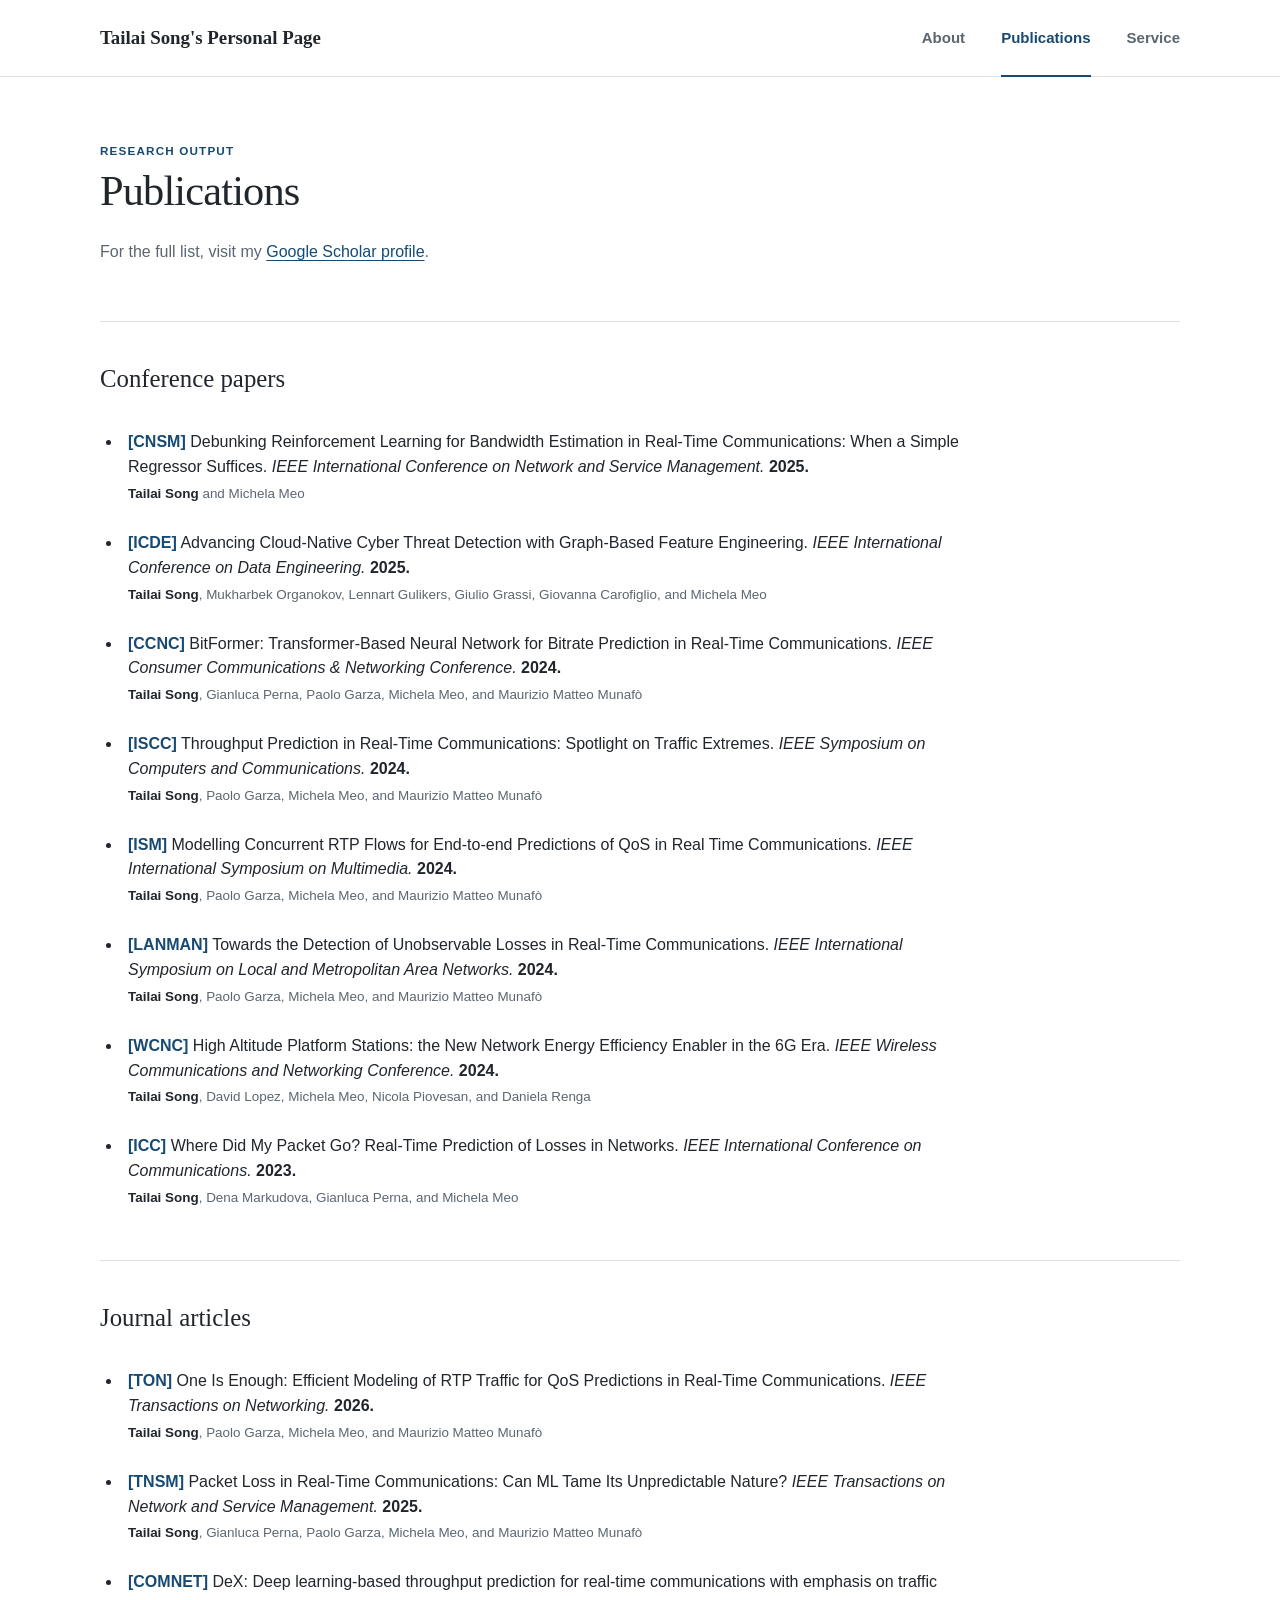
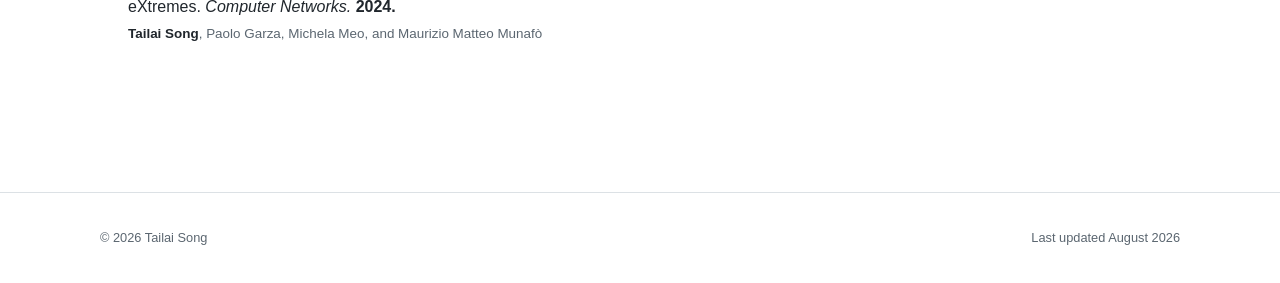
==== publications.html @ ad00099d "first commit" ====
<!doctype html>
<html lang="en">
  <head>
    <meta charset="UTF-8" />
    <meta name="viewport" content="width=device-width, initial-scale=1.0" />
    <meta
      name="description"
      content="Publications by Tailai Song, Assistant Professor at City University of Hong Kong (Dongguan)."
    />
    <title>Publications | Tailai Song</title>
    <link rel="stylesheet" href="styles.css" />
    <script src="script.js" defer></script>
  </head>
  <body>
    <a class="skip-link" href="#main-content">Skip to main content</a>

    <header class="site-header">
      <div class="header-inner">
        <a class="site-name" href="index.html">Tailai Song's Personal Page</a>
        <nav aria-label="Main navigation">
          <a href="index.html">About</a>
          <a class="active" href="publications.html" aria-current="page">Publications</a>
          <a href="service.html">Service</a>
        </nav>
      </div>
    </header>

    <main id="main-content" class="container page-content">
      <header class="page-heading publications-heading">
        <p class="section-kicker">Research output</p>
        <h1>Publications</h1>
        <p>
          For the full list, visit my
          <a href="https://scholar.google.com/citations?user=XACF17oAAAAJ">Google Scholar profile</a>.
        </p>
      </header>

      <section class="publication-category" aria-labelledby="conference-heading">
        <h2 id="conference-heading">Conference papers</h2>
        <ul class="compact-publication-list">
          <li>
            <article>
              <p class="publication-citation">
                <strong class="venue-acronym">[CNSM]</strong>
                Debunking Reinforcement Learning for Bandwidth Estimation in
                Real-Time Communications: When a Simple Regressor Suffices.
                <span class="venue-name"
                  >IEEE International Conference on Network and Service
                  Management.</span
                >
                <span class="publication-year-label">2025.</span>
              </p>
              <p class="publication-authors">
                <strong>Tailai Song</strong> and Michela Meo
              </p>
            </article>
          </li>
          <li>
            <article>
              <p class="publication-citation">
                <strong class="venue-acronym">[ICDE]</strong>
                Advancing Cloud-Native Cyber Threat Detection with Graph-Based
                Feature Engineering.
                <span class="venue-name"
                  >IEEE International Conference on Data Engineering.</span
                >
                <span class="publication-year-label">2025.</span>
              </p>
              <p class="publication-authors">
                <strong>Tailai Song</strong>, Mukharbek Organokov, Lennart
                Gulikers, Giulio Grassi, Giovanna Carofiglio, and Michela Meo
              </p>
            </article>
          </li>
          <li>
            <article>
              <p class="publication-citation">
                <strong class="venue-acronym">[CCNC]</strong>
                BitFormer: Transformer-Based Neural Network for Bitrate
                Prediction in Real-Time Communications.
                <span class="venue-name"
                  >IEEE Consumer Communications &amp; Networking
                  Conference.</span
                >
                <span class="publication-year-label">2024.</span>
              </p>
              <p class="publication-authors">
                <strong>Tailai Song</strong>, Gianluca Perna, Paolo Garza,
                Michela Meo, and Maurizio Matteo Munafò
              </p>
            </article>
          </li>
          <li>
            <article>
              <p class="publication-citation">
                <strong class="venue-acronym">[ISCC]</strong>
                Throughput Prediction in Real-Time Communications: Spotlight on
                Traffic Extremes.
                <span class="venue-name"
                  >IEEE Symposium on Computers and Communications.</span
                >
                <span class="publication-year-label">2024.</span>
              </p>
              <p class="publication-authors">
                <strong>Tailai Song</strong>, Paolo Garza, Michela Meo, and
                Maurizio Matteo Munafò
              </p>
            </article>
          </li>
          <li>
            <article>
              <p class="publication-citation">
                <strong class="venue-acronym">[ISM]</strong>
                Modelling Concurrent RTP Flows for End-to-end Predictions of
                QoS in Real Time Communications.
                <span class="venue-name"
                  >IEEE International Symposium on Multimedia.</span
                >
                <span class="publication-year-label">2024.</span>
              </p>
              <p class="publication-authors">
                <strong>Tailai Song</strong>, Paolo Garza, Michela Meo, and
                Maurizio Matteo Munafò
              </p>
            </article>
          </li>
          <li>
            <article>
              <p class="publication-citation">
                <strong class="venue-acronym">[LANMAN]</strong>
                Towards the Detection of Unobservable Losses in Real-Time
                Communications.
                <span class="venue-name"
                  >IEEE International Symposium on Local and Metropolitan Area
                  Networks.</span
                >
                <span class="publication-year-label">2024.</span>
              </p>
              <p class="publication-authors">
                <strong>Tailai Song</strong>, Paolo Garza, Michela Meo, and
                Maurizio Matteo Munafò
              </p>
            </article>
          </li>
          <li>
            <article>
              <p class="publication-citation">
                <strong class="venue-acronym">[WCNC]</strong>
                High Altitude Platform Stations: the New Network Energy
                Efficiency Enabler in the 6G Era.
                <span class="venue-name"
                  >IEEE Wireless Communications and Networking Conference.</span
                >
                <span class="publication-year-label">2024.</span>
              </p>
              <p class="publication-authors">
                <strong>Tailai Song</strong>, David Lopez, Michela Meo, Nicola
                Piovesan, and Daniela Renga
              </p>
            </article>
          </li>
          <li>
            <article>
              <p class="publication-citation">
                <strong class="venue-acronym">[ICC]</strong>
                Where Did My Packet Go? Real-Time Prediction of Losses in
                Networks.
                <span class="venue-name"
                  >IEEE International Conference on Communications.</span
                >
                <span class="publication-year-label">2023.</span>
              </p>
              <p class="publication-authors">
                <strong>Tailai Song</strong>, Dena Markudova, Gianluca Perna,
                and Michela Meo
              </p>
            </article>
          </li>
        </ul>
      </section>

      <section class="publication-category" aria-labelledby="journal-heading">
        <h2 id="journal-heading">Journal articles</h2>
        <ul class="compact-publication-list">
          <li>
            <article>
              <p class="publication-citation">
                <strong class="venue-acronym">[TON]</strong>
                One Is Enough: Efficient Modeling of RTP Traffic for QoS
                Predictions in Real-Time Communications.
                <span class="venue-name">IEEE Transactions on Networking.</span>
                <span class="publication-year-label">2026.</span>
              </p>
              <p class="publication-authors">
                <strong>Tailai Song</strong>, Paolo Garza, Michela Meo, and
                Maurizio Matteo Munafò
              </p>
            </article>
          </li>
          <li>
            <article>
              <p class="publication-citation">
                <strong class="venue-acronym">[TNSM]</strong>
                Packet Loss in Real-Time Communications: Can ML Tame Its
                Unpredictable Nature?
                <span class="venue-name"
                  >IEEE Transactions on Network and Service Management.</span
                >
                <span class="publication-year-label">2025.</span>
              </p>
              <p class="publication-authors">
                <strong>Tailai Song</strong>, Gianluca Perna, Paolo Garza,
                Michela Meo, and Maurizio Matteo Munafò
              </p>
            </article>
          </li>
          <li>
            <article>
              <p class="publication-citation">
                <strong class="venue-acronym">[COMNET]</strong>
                DeX: Deep learning-based throughput prediction for real-time
                communications with emphasis on traffic eXtremes.
                <span class="venue-name">Computer Networks.</span>
                <span class="publication-year-label">2024.</span>
              </p>
              <p class="publication-authors">
                <strong>Tailai Song</strong>, Paolo Garza, Michela Meo, and
                Maurizio Matteo Munafò
              </p>
            </article>
          </li>
        </ul>
      </section>
    </main>

    <footer class="site-footer">
      <div class="container footer-inner">
        <p>© <span data-current-year>2026</span> Tailai Song</p>
        <p>Last updated August 2026</p>
      </div>
    </footer>
  </body>
</html>
---- styles.css ----
:root {
  --background: #ffffff;
  --surface: #f5f7f8;
  --text: #20262c;
  --muted: #5b6670;
  --border: #dce1e5;
  --accent: #174a73;
  --accent-dark: #0f3554;
  --content-width: 1080px;
  --serif: Georgia, "Times New Roman", serif;
  --sans: -apple-system, BlinkMacSystemFont, "Segoe UI", Helvetica, Arial, sans-serif;
}

* {
  box-sizing: border-box;
}

html {
  scroll-behavior: smooth;
}

body {
  min-height: 100vh;
  margin: 0;
  background: var(--background);
  color: var(--text);
  font-family: var(--sans);
  font-size: 16px;
  line-height: 1.7;
}

a {
  color: var(--accent);
  text-decoration-thickness: 1px;
  text-underline-offset: 0.18em;
}

a:hover {
  color: var(--accent-dark);
}

p,
h1,
h2,
h3 {
  margin-top: 0;
}

.container,
.header-inner {
  width: min(calc(100% - 48px), var(--content-width));
  margin-inline: auto;
}

.skip-link {
  position: fixed;
  z-index: 10;
  top: 0.75rem;
  left: 0.75rem;
  padding: 0.6rem 0.9rem;
  background: var(--accent);
  color: #fff;
  transform: translateY(-150%);
}

.skip-link:focus {
  transform: translateY(0);
}

.site-header {
  border-bottom: 1px solid var(--border);
  background: var(--background);
}

.header-inner {
  display: flex;
  min-height: 76px;
  align-items: center;
  justify-content: space-between;
  gap: 2rem;
}

.site-name {
  color: var(--text);
  font-family: var(--serif);
  font-size: 1.18rem;
  font-weight: 700;
  text-decoration: none;
  white-space: nowrap;
}

nav {
  display: flex;
  align-self: stretch;
  gap: 2.25rem;
}

nav a {
  position: relative;
  display: flex;
  align-items: center;
  color: var(--muted);
  font-size: 0.94rem;
  font-weight: 600;
  text-decoration: none;
}

nav a:hover,
nav a.active {
  color: var(--accent);
}

nav a.active::after {
  position: absolute;
  right: 0;
  bottom: -1px;
  left: 0;
  height: 2px;
  content: "";
  background: var(--accent);
}

.profile {
  display: grid;
  padding-top: 64px;
  padding-bottom: 88px;
  grid-template-columns: 240px minmax(0, 1fr);
  gap: clamp(48px, 8vw, 100px);
}

.profile-sidebar {
  font-size: 0.9rem;
}

.profile-photo {
  display: block;
  width: 190px;
  max-width: 100%;
  height: auto;
  aspect-ratio: 721 / 824;
  margin-bottom: 1.5rem;
  border: 1px solid var(--border);
  background: var(--surface);
  object-fit: contain;
}

.profile-sidebar h1 {
  margin-bottom: 0.2rem;
  font-family: var(--serif);
  font-size: 1.2rem;
  line-height: 1.25;
  white-space: nowrap;
}

.position {
  margin-bottom: 0;
  color: var(--accent);
  font-weight: 600;
}

.affiliation {
  margin-bottom: 1.5rem;
  color: var(--muted);
}

.contact-list {
  display: flex;
  padding-top: 1.25rem;
  border-top: 1px solid var(--border);
  color: var(--muted);
  font-style: normal;
  flex-direction: column;
}

.contact-list a {
  margin-bottom: 0.4rem;
  overflow-wrap: anywhere;
}

.profile-links {
  display: flex;
  margin-top: 1.4rem;
  padding-top: 1.25rem;
  border-top: 1px solid var(--border);
  flex-direction: column;
  align-items: flex-start;
  gap: 0.45rem;
}

.profile-content {
  max-width: 710px;
}

.content-section {
  margin-bottom: 4rem;
}

.section-kicker {
  margin-bottom: 0.35rem;
  color: var(--accent);
  font-size: 0.73rem;
  font-weight: 700;
  letter-spacing: 0.1em;
  text-transform: uppercase;
}

.content-section h2,
.page-heading h1 {
  margin-bottom: 1.3rem;
  font-family: var(--serif);
  font-size: clamp(2rem, 4vw, 2.65rem);
  font-weight: 400;
  letter-spacing: -0.02em;
  line-height: 1.2;
}

.lead {
  font-family: var(--serif);
  font-size: 1.25rem;
  line-height: 1.65;
}

.news-list {
  margin: 0;
  padding: 0;
  border-top: 1px solid var(--border);
  list-style: none;
}

.news-list li {
  display: grid;
  padding: 1.15rem 0;
  border-bottom: 1px solid var(--border);
  grid-template-columns: 105px 1fr;
  gap: 1.5rem;
}

.news-list time {
  color: var(--muted);
  font-size: 0.82rem;
  font-weight: 600;
}

.news-list p {
  margin: 0;
}

.student-note {
  margin-bottom: 4rem;
  padding: 1.5rem 1.75rem;
  border-left: 3px solid var(--accent);
  background: var(--surface);
}

.student-note h2 {
  margin-bottom: 0.5rem;
  font-family: var(--serif);
  font-size: 1.25rem;
}

.student-note p {
  margin-bottom: 0;
  color: var(--muted);
}

.opening-note h2 {
  font-family: var(--sans);
  font-size: 1.15rem;
  font-weight: 700;
}

.page-content {
  min-height: calc(100vh - 210px);
  padding-top: 64px;
  padding-bottom: 96px;
}

.page-heading {
  max-width: 710px;
  margin-bottom: 4.5rem;
}

.page-heading p:last-child {
  color: var(--muted);
}

.publications-heading {
  margin-bottom: 3.5rem;
}

.publication-category {
  padding: 2.25rem 0 3.25rem;
  border-top: 1px solid var(--border);
}

.publication-category > h2 {
  margin-bottom: 1.75rem;
  font-family: var(--serif);
  font-size: 1.55rem;
  font-weight: 400;
}

.compact-publication-list {
  max-width: 880px;
  margin: 0;
  padding-left: 1.35rem;
}

.compact-publication-list li {
  margin-bottom: 1.55rem;
  padding-left: 0.4rem;
}

.compact-publication-list li:last-child {
  margin-bottom: 0;
}

.publication-citation {
  margin-bottom: 0.25rem;
  line-height: 1.55;
}

.venue-acronym {
  color: var(--accent);
}

.venue-name {
  font-style: italic;
}

.publication-authors {
  margin: 0;
  color: var(--muted);
  font-size: 0.84rem;
  line-height: 1.5;
}

.publication-authors strong {
  color: var(--text);
}

.recruiting-page {
  min-height: calc(100vh - 166px);
  padding-top: 42px;
  padding-bottom: 96px;
}

.back-link {
  margin-bottom: 3.5rem;
  font-size: 0.88rem;
}

.recruiting-content {
  max-width: 710px;
}

.recruiting-content section {
  margin-top: 2.75rem;
  padding-top: 2rem;
  border-top: 1px solid var(--border);
}

.recruiting-content h2 {
  margin-bottom: 0.75rem;
  font-family: var(--serif);
  font-size: 1.45rem;
  font-weight: 400;
}

.recruiting-content li {
  margin-bottom: 0.35rem;
}

.recruiting-content p:last-child,
.recruiting-content ul:last-child {
  margin-bottom: 0;
}

.publication-year-label {
  font-weight: 600;
}

.service-heading {
  margin-bottom: 3.5rem;
}

.service-section {
  display: grid;
  padding: 2.5rem 0 3.5rem;
  border-top: 1px solid var(--border);
  grid-template-columns: 180px minmax(0, 1fr);
  gap: 2.5rem;
}

.service-section > h2 {
  margin: 0;
  color: var(--accent);
  font-family: var(--serif);
  font-size: 1.55rem;
  font-weight: 400;
}

.service-subsection + .service-subsection {
  grid-column: 2;
  margin-top: 1.5rem;
}

.service-subsection h3 {
  margin-bottom: 0.85rem;
  font-size: 0.82rem;
  letter-spacing: 0.08em;
  text-transform: uppercase;
}

.service-list {
  margin: 0;
  padding-left: 1.25rem;
}

.service-list li {
  margin-bottom: 0.65rem;
  padding-left: 0.25rem;
}

.service-list li:last-child {
  margin-bottom: 0;
}

.service-role,
.service-detail {
  color: var(--muted);
  font-size: 0.86rem;
}

.service-role::before {
  content: "· ";
}

.teaching-list {
  grid-column: 2;
}

.service-detail {
  display: block;
  margin-top: 0.1rem;
}

.site-footer {
  border-top: 1px solid var(--border);
  color: var(--muted);
  font-size: 0.8rem;
}

.footer-inner {
  display: flex;
  min-height: 90px;
  align-items: center;
  justify-content: space-between;
  gap: 2rem;
}

.footer-inner p {
  margin: 0;
}

@media (max-width: 720px) {
  .container,
  .header-inner {
    width: min(calc(100% - 32px), var(--content-width));
  }

  .header-inner {
    min-height: 68px;
  }

  nav {
    gap: 1.25rem;
  }

  .profile {
    padding-top: 40px;
    grid-template-columns: 1fr;
    gap: 3.5rem;
  }

  .profile-sidebar {
    display: grid;
    grid-template-columns: 120px 1fr;
    column-gap: 1.25rem;
  }

  .profile-photo {
    width: 120px;
    margin: 0;
    grid-row: 1 / 6;
  }

  .contact-list,
  .profile-links {
    grid-column: 1 / -1;
  }

  .service-section {
    grid-template-columns: 1fr;
    gap: 1.25rem;
  }

  .service-subsection + .service-subsection,
  .teaching-list {
    grid-column: 1;
  }

}

@media (max-width: 440px) {
  .header-inner {
    gap: 0.75rem;
  }

  .site-name {
    font-size: 0.98rem;
  }

  nav {
    gap: 0.75rem;
  }

  nav a {
    font-size: 0.85rem;
  }

  .profile-sidebar {
    display: block;
  }

  .profile-photo {
    width: 150px;
    margin-bottom: 1.25rem;
  }

  .news-list li {
    grid-template-columns: 1fr;
    gap: 0.2rem;
  }

  .footer-inner {
    padding: 1.5rem 0;
    align-items: flex-start;
    flex-direction: column;
    justify-content: center;
    gap: 0.25rem;
  }
}

@media (max-width: 360px) {
  .header-inner {
    padding-top: 0.8rem;
    align-items: flex-start;
    flex-direction: column;
    gap: 0;
  }

  nav {
    min-height: 44px;
  }
}
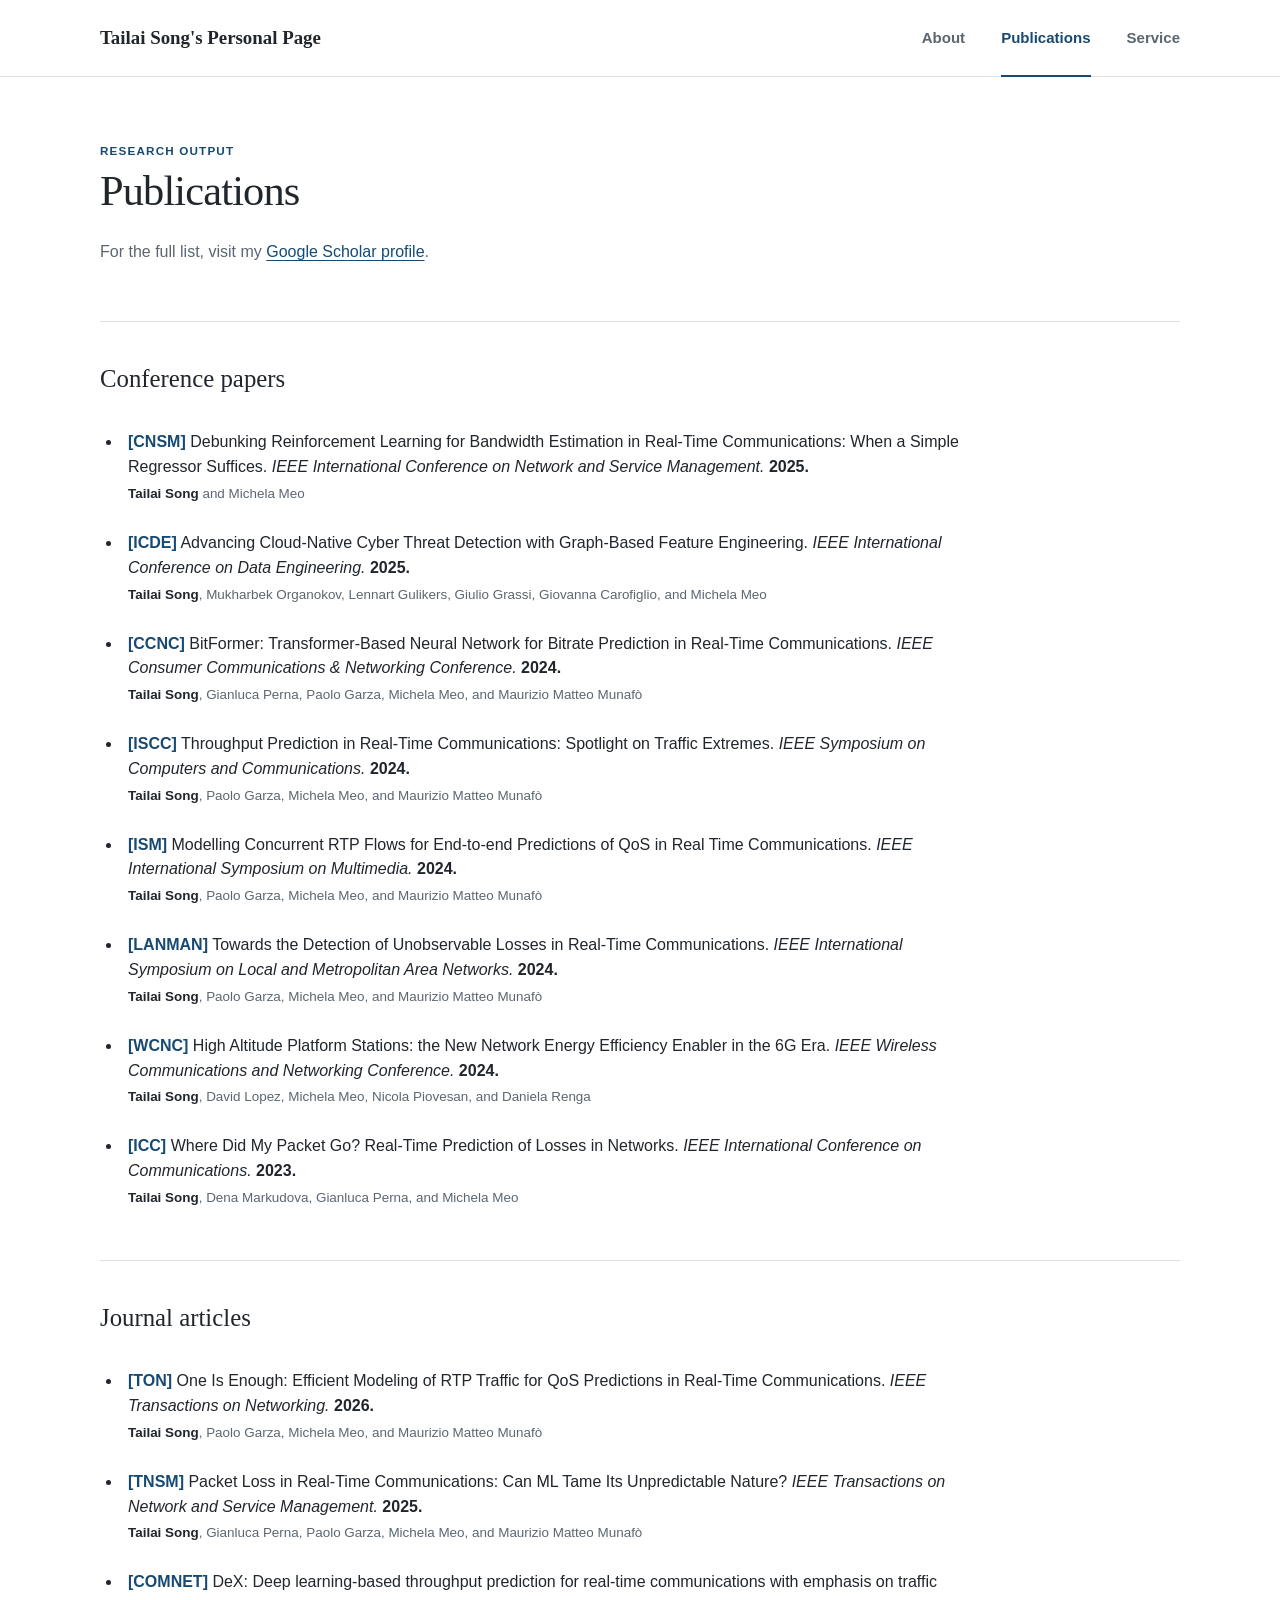
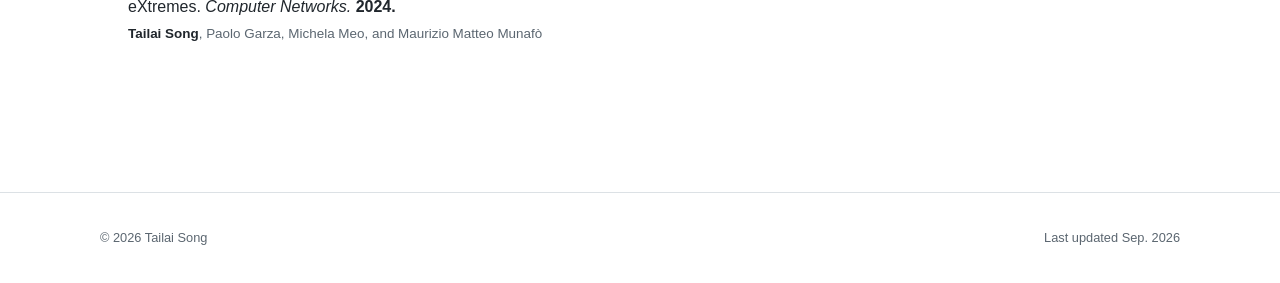
==== commit aadb5793: "update" ====
--- a/publications.html
+++ b/publications.html
@@ -236,7 +236,7 @@
     <footer class="site-footer">
       <div class="container footer-inner">
         <p>© <span data-current-year>2026</span> Tailai Song</p>
-        <p>Last updated August 2026</p>
+        <p>Last updated Sep. 2026</p>
       </div>
     </footer>
   </body>
--- a/styles.css
+++ b/styles.css
@@ -351,28 +351,43 @@
 }
 
 .recruiting-content {
-  max-width: 710px;
-}
-
-.recruiting-content section {
+  max-width: 900px;
+}
+
+.recruiting-option {
   margin-top: 2.75rem;
   padding-top: 2rem;
   border-top: 1px solid var(--border);
 }
 
-.recruiting-content h2 {
-  margin-bottom: 0.75rem;
+.recruiting-option h2 {
+  margin-bottom: 1.5rem;
   font-family: var(--serif);
   font-size: 1.45rem;
   font-weight: 400;
 }
 
-.recruiting-content li {
-  margin-bottom: 0.35rem;
-}
-
-.recruiting-content p:last-child,
-.recruiting-content ul:last-child {
+.bilingual-copy {
+  display: grid;
+  grid-template-columns: repeat(2, minmax(0, 1fr));
+  gap: 2.5rem;
+}
+
+.bilingual-copy > div + div {
+  padding-left: 2.5rem;
+  border-left: 1px solid var(--border);
+}
+
+.language-label {
+  margin-bottom: 0.55rem;
+  color: var(--accent);
+  font-size: 0.72rem;
+  font-weight: 700;
+  letter-spacing: 0.08em;
+  text-transform: uppercase;
+}
+
+.bilingual-copy p:last-child {
   margin-bottom: 0;
 }
 
@@ -510,6 +525,18 @@
     grid-column: 1;
   }
 
+  .bilingual-copy {
+    grid-template-columns: 1fr;
+    gap: 1.5rem;
+  }
+
+  .bilingual-copy > div + div {
+    padding-top: 1.5rem;
+    padding-left: 0;
+    border-top: 1px solid var(--border);
+    border-left: 0;
+  }
+
 }
 
 @media (max-width: 440px) {
